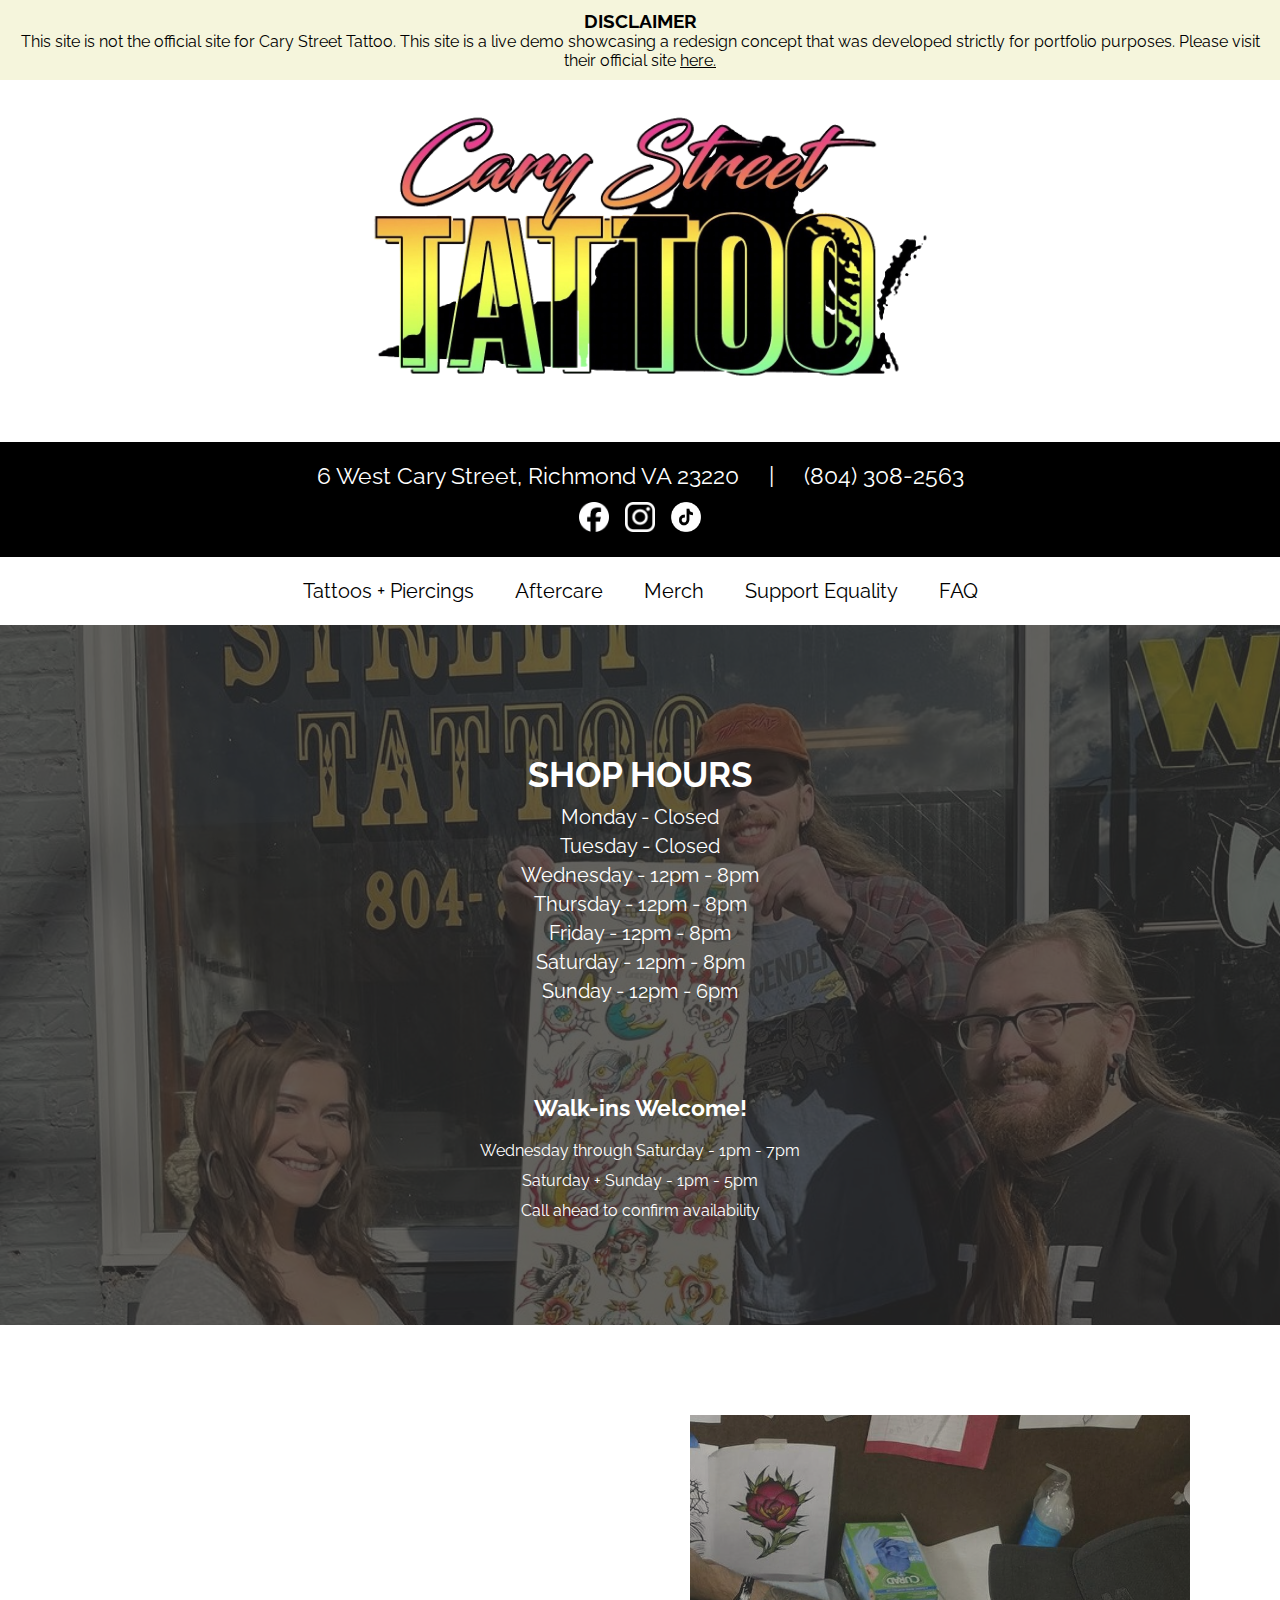
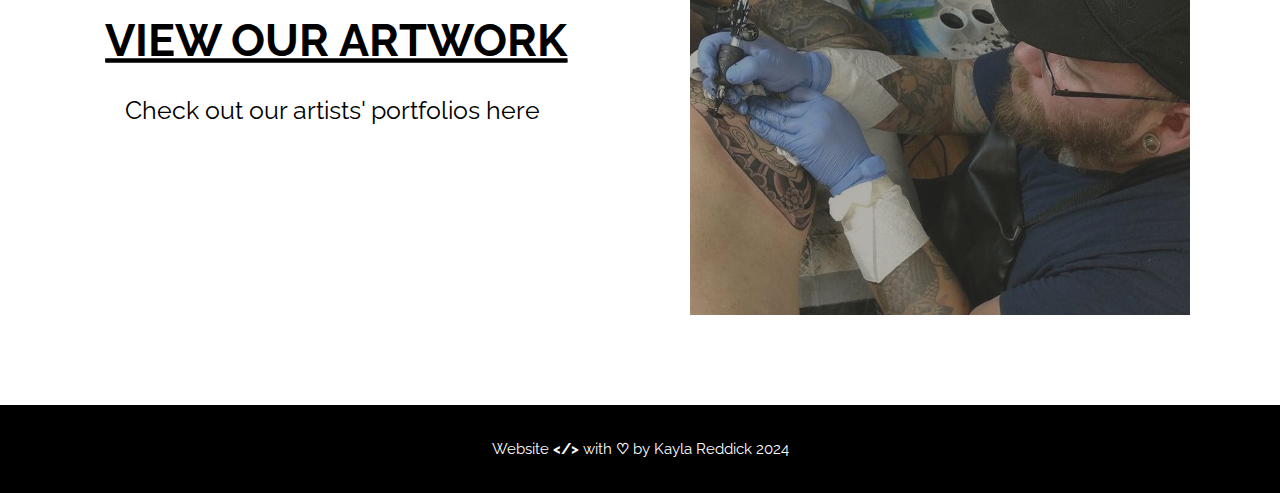
==== index.html @ e574ddc5 "Change to index.html" ====
<!DOCTYPE html>
<html lang="en">
<head>
    <meta charset="UTF-8">
    <meta name="viewport" content="width=device-width, initial-scale=1.0">
    <meta property="og:title" content="Cary Street Tattoo"/>
    <meta property="og:image" content=""/>

        <title>Cary Street Tattoo</title>
        <link rel="icon" href="./imgs/favicon2.png">
        <link rel="stylesheet" href="styles.css">

        <!--font imports-->
        <link rel="preconnect" href="https://fonts.googleapis.com">
        <link rel="preconnect" href="https://fonts.gstatic.com" crossorigin>
        <link href="https://fonts.googleapis.com/css2?family=Raleway:ital,wght@0,100..900;1,100..900&display=swap" rel="stylesheet">
</head>
<body>
    <!--disclaimer-->
    <section class="disclaimer-wrapper">
        <div class="disclaimer">
            <h3 class="disclaimer-title">DISCLAIMER</h3>
            <p class="disclaimer-text">This site is not the official site for Cary Street Tattoo. This site is a live demo showcasing a redesign concept that was developed strictly for portfolio purposes. Please visit their official site <a href="https://carystreettattoo.com/home.html" target="_blank">here.</a></p>
        </div>
    </section>

    <!--header-->
    <div class="header">
        <div class="logo">
            <a href="index.html"><img src="./imgs/logoNew.png" alt="Cary Street Tattoo Logo" width="600px"></a>
        </div>
        <div class="contact">
            <p class="text"><a href="https://www.google.com/maps/place/Cary+Street+Tattoo/@37.5424734,-77.447975,17z/data=!3m1!4b1!4m6!3m5!1s0x89b1113f11aaa853:0xfd0b717249057d51!8m2!3d37.5424734!4d-77.4454001!16s%2Fg%2F11g6mdqr8g?entry=ttu">6 West Cary Street, Richmond VA 23220</a>&nbsp;&nbsp;&nbsp;&nbsp;&nbsp;|&nbsp;&nbsp;&nbsp;&nbsp;&nbsp;(804) 308-2563<span class="socials">
                <ul class="socials-items">
                    <li>
                        <a href="https://www.facebook.com/CarySt.Tattoo"><img src="./imgs/logoFacebook.png" alt="Our Facebook" width="30px"></a>
                    </li>
                    <li>
                        <a href="https://www.instagram.com/carystreettattoo"><img src="./imgs/logoInstagram.png" alt="Our Instagram" width="30px"></a>
                    </li>
                    <li>
                        <a href="https://www.tiktok.com/@carystreettattoo"><img src="./imgs/logoTikTok.png" alt="Our TikTok" width="30px"></a>
                    </li>
                </ul>
            </span></p>
        </div>
        <nav class="navbar"> <!--make sticky navbar--> <!--x overflow in mobile-->
            <ul class="nav-items">
                <li><a href="tattoosandpiercings.html">Tattoos + Piercings</a></li>
                <li><a href="aftercare.html">Aftercare</a></li>
                <li><a href="merch.html">Merch</a></li>
                <li><a href="supportequality.html">Support Equality</a></li>
                <li><a href="faq.html">FAQ</a></li>
            </ul>
        </nav>
    </div>
    
    <!--hours-->
    <section class="hours">
        <div class="background-image">
            <img src="./imgs/background1copy.jpg" alt="Cary Street Tattoo">
        </div>
        <div class="shop-hours">
            <h3 class="section-title">SHOP HOURS</h3>
            <ul class="hours-list">
                <li>Monday - Closed</li>
                <li>Tuesday - Closed</li>
                <li>Wednesday - 12pm - 8pm</li>
                <li>Thursday - 12pm - 8pm</li>
                <li>Friday - 12pm - 8pm</li>
                <li>Saturday - 12pm - 8pm</li>
                <li>Sunday - 12pm - 6pm</li>
            </ul>
        </div>
        <div class="walk-ins">
            <h3 class="section-title">Walk-ins Welcome!</h3>
            <p class="text">Wednesday through Saturday - 1pm - 7pm<br>Saturday + Sunday - 1pm - 5pm<br><span>Call ahead to confirm availability</span></p>
        </div>
    </section>

    <!--gallery-->
    <section class="gallery">
        <div class="background-image">
            <img src="./imgs/background2.jpg" alt="Cary Street Tattoo">
        </div>
        <div class="view-gallery">
            <h3 class="section-title"><a href="tattoosandpiercings.html">VIEW OUR ARTWORK</a></h3>
            <p class="text">Check out our artists' portfolios here</p>
        </div>
    </section>

    <!--appointment-->
    <section class="appointment">
        
    </section>

    <!--footer-->
    <section class="footer">
        <p class="credit">Website <span class="bold">&lt;/&gt; </span>with <span class="bold">&#9825; </span>by <a href="https://alyakakakayla.github.io/devportfolio" target="_blank">Kayla Reddick 2024</a></p>
    </section>
</body>
</html>
---- styles.css ----
* {
    margin: 0;
    padding: 0;
}

body {
    font-family: 'Raleway', 'Arial', sans-serif;
}

.disclaimer-wrapper .disclaimer {
    text-align: center;
    background-color: beige;
    color: black;
    /*border-radius: 20px;*/
    border-width: 3px;
    border-color: beige;
    padding: 10px;
}

.disclaimer-wrapper .disclaimer a {
    color: black;
}
.disclaimer-wrapper .disclaimer a:hover {
    font-weight: 700;
}

.header {
    color: black;
    background-color: white;
    text-align: center;
}

.header li {
    text-decoration: none;
    list-style: none;
    display: inline;
}

.header .logo img {
    margin: 20px;
}

.header .contact {
    color: white;
    background-color: black;
    font-size: 23px;
    padding: 20px;
}

.header .contact a {
    text-decoration: none;
    color: white;
}

.header .contact a:hover {
    font-weight: 700;
}

.socials-items {
    padding-top: 13px;
}

.socials-items li {
    padding-left: 5px;
    padding-right: 5px;
}

.header .navbar {
    color: black;
    background-color: white;
}

.header .navbar .nav-items {
    font-size: 20px;
    padding: 20px;
}

.navbar {
    line-height: 28px;
}

.navbar a {
    text-decoration: none;
    color: black;
    padding: 3px 18px 3px 18px;

}

.navbar a:hover {
    animation: nav-items-hover .6s forwards;
}

.hours .background-image {
    max-height: 700px;
    overflow: hidden;
    z-index: -99;
}

.hours .background-image img {
    width: 100%;
    filter: contrast(50%) brightness(50%) sepia(10%);
}

.hours .shop-hours {
    z-index: 0;
    color: white;
    text-align: center;
    position: absolute; /*relative*/
    left: 50%;
    transform: translate(-50%, -220%);
}

.hours .shop-hours h3 {
    font-size: 35px;
    margin: 10px;
}

.hours .shop-hours ul {
    list-style-type: none;
    font-size: 20px;
}

.hours .shop-hours ul li {
    margin: 5px 0 5px 0;
}

.hours .walk-ins {
    z-index: 0;
    color: white;
    text-align: center;
    position: absolute; /*relative*/
    left: 50%;
    transform: translate(-50%, -150%);
    padding: 13px 0 13px 0;
    width: 100%;
}

.hours .walk-ins h3 {
    font-size: 23px;
    margin: 15px;
}

.hours .walk-ins p {
    line-height: 30px;
}

.gallery {
    display: flex;
    flex-direction: row;
    margin: 40px;
}

.gallery .background-image img {
    width: 100%;
    filter: contrast(70%) brightness(80%) sepia(10%);
}

.gallery .background-image {
    overflow: hidden;
    order: 2;
    margin: 50px;
    max-width: 600px;
    max-height: 600px;
}

.gallery .view-gallery {
    background-color: white;
    color: black;
    order: 1;
    width: 50vw;
}

.gallery .view-gallery a{
    color: black;
}

.gallery .view-gallery h3 {
    font-size: 50px;
    margin: 10px;
    text-align: center;
    text-decoration: underline;
    position: absolute; /*relative*/
    left: 25.5%;
    transform: translate(-50%, 450%);
}

.gallery .view-gallery a:hover {
    animation: gallery-hover 0.6s forwards;
}

.gallery .view-gallery p {
    font-size: 30px;
    text-align: center;
    position: absolute; /*relative*/
    left: 26%;
    transform: translate(-50%, 950%);
}

.footer {
    padding: 35px;
    color: white;
    background-color: black;
    font-size: 15px;
    text-align: center;
}

.footer .bold {
    font-weight: 700;
}

.footer a {
    text-decoration: none;
    color: white;
}

.footer a:hover {
    font-weight: 700;
}

/*animations*/
@keyframes nav-items-hover {
    0% {
        color: black;
        background-color: white;
    }
    100% {
        color: white;
        background-color: rgba(0, 0, 0, 0.85);
        font-weight: 700;
    }
}

@keyframes gallery-hover {
    0% {
        color: black;
        background-color: white;
        text-decoration: underline;
        padding: 0;
    }
    100% {
        color: white;
        background-color: black;
        text-decoration: none;
        padding: 0 40px 0 40px;
    }
}

@keyframes gallery-hover-extend {
    0% {
        background-color: transparent;
        text-decoration: none;
        padding: 0;
    }
    100% {
        background-color: black;
        text-decoration: none;
        padding: 0 80px 0 80px;
    }
}

/*media queries*/

@media (max-width: 1400px) {
    .gallery .background-image {
        margin: 50px;
        max-width: 500px;
        max-height: 500px;
    }
    
    .gallery .view-gallery h3 {
        font-size: 45px;
        margin: 10px;
        left: 25.5%;
        transform: translate(-50%, 450%);
    }
    
    .gallery .view-gallery p {
        font-size: 25px;
        left: 26%;
        transform: translate(-50%, 1100%);
    }
}

@media (max-width: 1200px) {
    .gallery .background-image {
        margin: 40px;
        max-width: 425px;
        max-height: 425px;
    }
    
    .gallery .view-gallery h3 {
        font-size: 40px;
        margin: 10px;
        left: 25.5%;
        transform: translate(-50%, 400%);
    }
    
    .gallery .view-gallery p {
        font-size: 21px;
        left: 26%;
        transform: translate(-50%, 1000%);
    }
}

@media (max-width: 992px) {
    .gallery .background-image {
        margin: 0 0 0 10px;
        max-width: 350px;
        max-height: 350px;
    }
    
    .gallery .view-gallery h3 {
        font-size: 30px;
        margin: 0 10px 0 0;
        left: 25%;
        transform: translate(-50%, 400%);
    }
    
    .gallery .view-gallery p {
        font-size: 18px;
        left: 25%;
        transform: translate(-50%, 850%);
    }
}

@media (max-width: 768px) {
    .disclaimer-wrapper .disclaimer h3 {
        font-size: 15px;
    }
    .disclaimer-wrapper .disclaimer p {
        font-size: 14px;
    }
    .header .logo img {
        width: 400px;
    }
    .header .contact {
        font-size: 19px;
    }
    .header .navbar .nav-items {
        font-size: 17px;
    }
    .socials-items img {
        width: 25px;
    }
    .hours .background-image {
        max-height: 450px;
    }
    .hours .shop-hours {
        transform: translate(-50%, -190%);
    }
    .hours .shop-hours h3 {
        font-size: 25px;
        margin: 10px;
    }
    .hours .shop-hours ul {
        list-style-type: none;
        font-size: 15px;
    }
    .hours .shop-hours ul li {
        margin: 5px 0 5px 0;
    }
    .hours .walk-ins {
        transform: translate(-50%, -120%);
        padding: 13px 0 13px 0;
    }
    
    .hours .walk-ins h3 {
        font-size: 19px;
        margin: 12px;
    }
    
    .hours .walk-ins p {
        line-height: 23px;
        font-size: 14px;
    }
    .gallery {
        display: block;
        height: 300px;
        margin: 20px;
    }
    .gallery .background-image {
        margin: 0;
        max-width: 320px;
        max-height: 320px;
        width: 280px;
        height: 280px;
        position: absolute;
        left: 50%;
        transform: translate(-50%, 5%);
    }
    
    .gallery .view-gallery h3 {
        font-size: 24px;
        position: absolute;
        left: 50%;
        transform: translate(-50%, 450%);
        width: 100vw;
    }
    .gallery .view-gallery a {
        color: white;
    }
    
    .gallery .view-gallery p {
        font-size: 12px;
        position: absolute;
        left: 50%;
        transform: translate(-50%, 1100%);
        width: 100vw;
        color: white;
    }
    .gallery .view-gallery a:hover {
        animation: gallery-hover-extend 0.6s forwards;
    }
    .footer {
        font-size: 13px;
    }
}

@media (max-width: 480px) {
    .disclaimer-wrapper .disclaimer h3 {
        font-size: 12px;
    }
    .disclaimer-wrapper .disclaimer p {
        font-size: 10px;
    }
    .header .logo img {
        width: 270px;
    }
    .header .contact {
        font-size: 16px;
    }
    .header .navbar .nav-items {
        font-size: 14px;
        padding: 14px;
    }
    .navbar {
        line-height: 22px;
    }
    .socials-items img {
        width: 22px;
    }
    .hours .background-image {
        max-height: 350px;
    }
    .hours .shop-hours {
        transform: translate(-50%, -180%);
    }
    .hours .shop-hours h3 {
        font-size: 21px;
        margin: 10px;
    }
    .hours .shop-hours ul {
        list-style-type: none;
        font-size: 12px;
    }
    .hours .shop-hours ul li {
        margin: 5px 0 5px 0;
    }
    .hours .walk-ins {
        transform: translate(-50%, -120%);
        padding: 13px 0 13px 0;
    }
    
    .hours .walk-ins h3 {
        font-size: 15px;
        margin: 10px;
    }
    
    .hours .walk-ins p {
        line-height: 19px;
        font-size: 12px;
    }
    .footer {
        font-size: 11px;
    }
}

@media (max-width: 400px) {
    .header .logo img {
        width: 250px;
    }
    .header .contact {
        font-size: 13px;
        padding: 15px;
    }
    .header .navbar .nav-items {
        font-size: 12px;
        padding: 12px;
    }
    .navbar {
        line-height: 18px;
    }
    .socials-items img {
        width: 22px;
    }
    .hours .background-image {
        max-height: 300px;
    }
    .hours .shop-hours {
        transform: translate(-50%, -180%);
    }
    .hours .shop-hours h3 {
        font-size: 19px;
        margin: 8px;
    }
    .hours .shop-hours ul {
        list-style-type: none;
        font-size: 10px;
    }
    .hours .shop-hours ul li {
        margin: 3px 0 3px 0;
    }
    .hours .walk-ins {
        transform: translate(-50%, -120%);
        padding: 13px 0 13px 0;
    }
    
    .hours .walk-ins h3 {
        font-size: 13px;
        margin: 10px;
    }
    
    .hours .walk-ins p {
        line-height: 15px;
        font-size: 10px;
    }
}
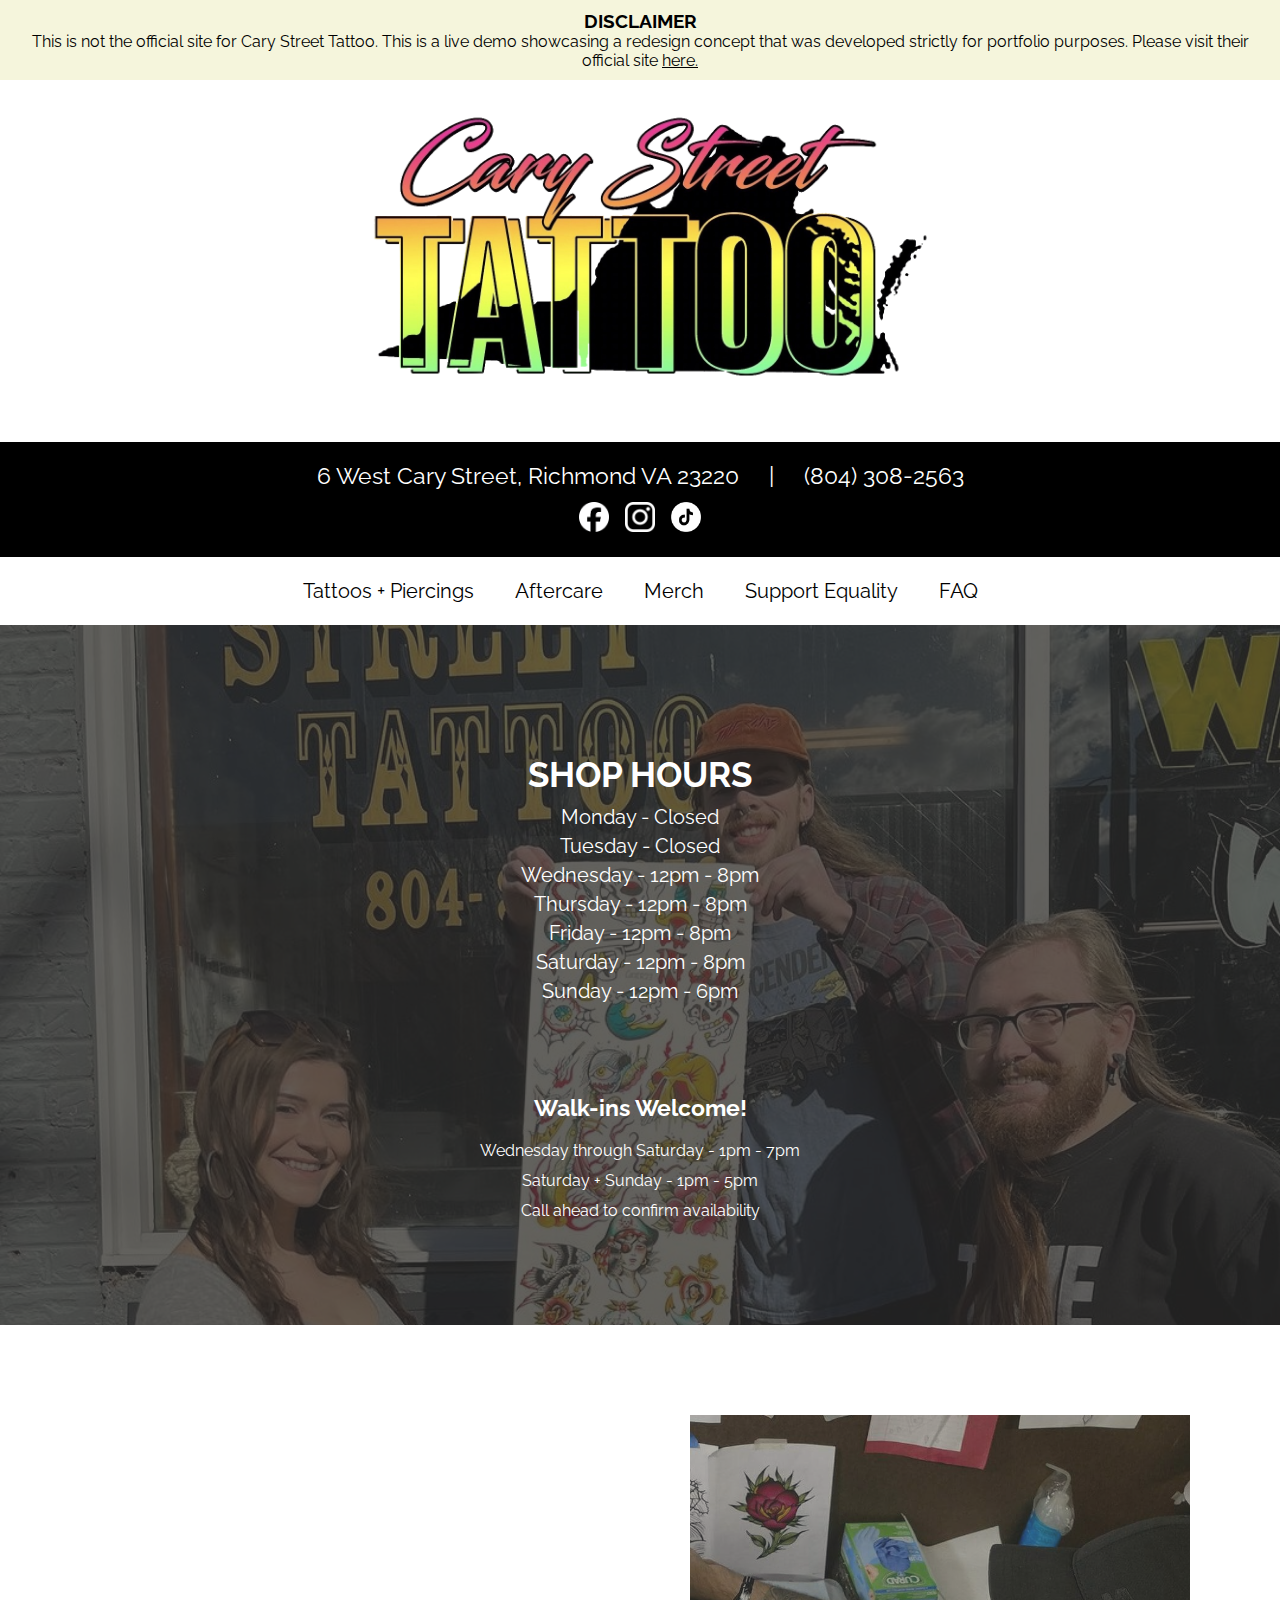
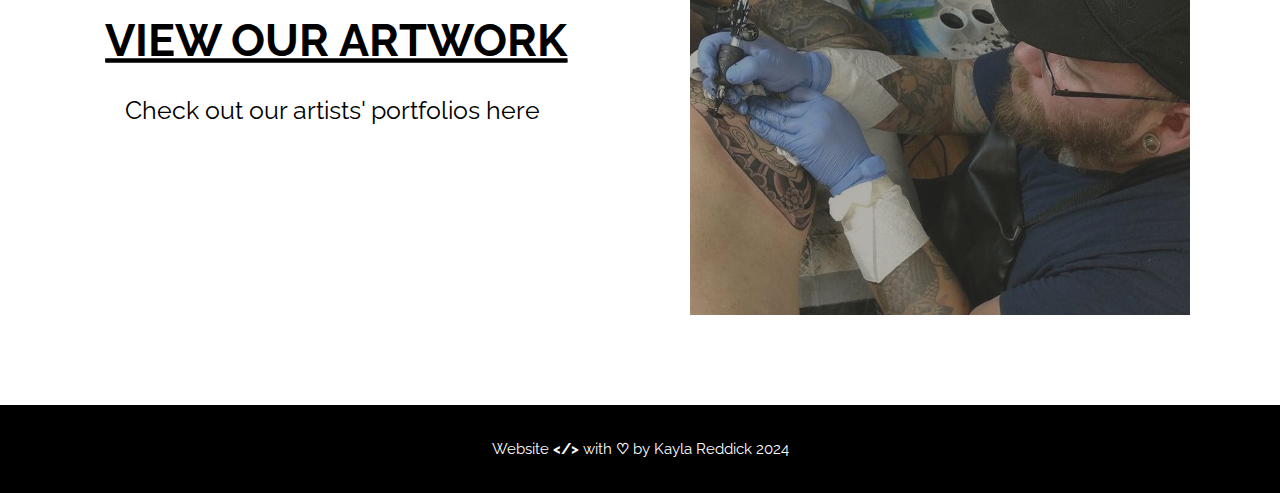
==== commit ca2afbec: "Change disclaimer text" ====
--- a/index.html
+++ b/index.html
@@ -20,7 +20,7 @@
     <section class="disclaimer-wrapper">
         <div class="disclaimer">
             <h3 class="disclaimer-title">DISCLAIMER</h3>
-            <p class="disclaimer-text">This site is not the official site for Cary Street Tattoo. This site is a live demo showcasing a redesign concept that was developed strictly for portfolio purposes. Please visit their official site <a href="https://carystreettattoo.com/home.html" target="_blank">here.</a></p>
+            <p class="disclaimer-text">This is not the official site for Cary Street Tattoo. This is a live demo showcasing a redesign concept that was developed strictly for portfolio purposes. Please visit their official site <a href="https://carystreettattoo.com/home.html" target="_blank">here.</a></p>
         </div>
     </section>
 
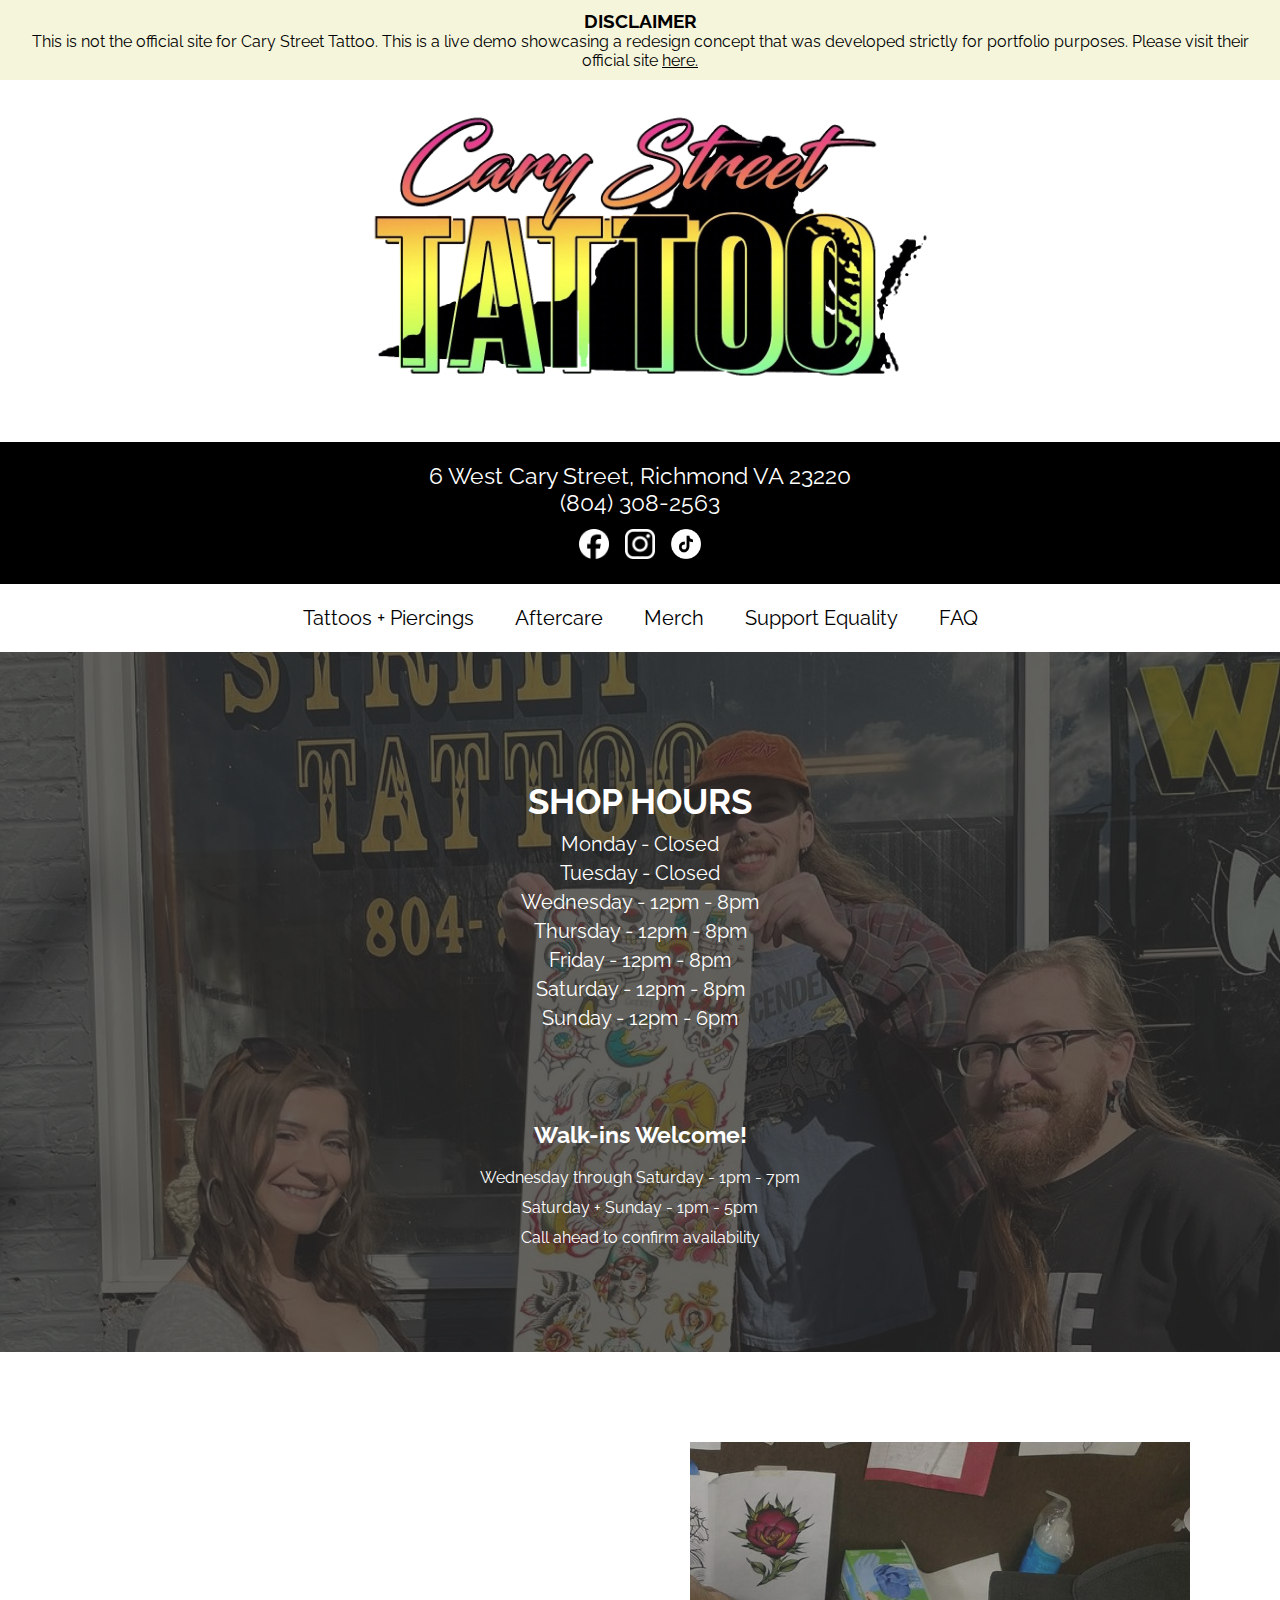
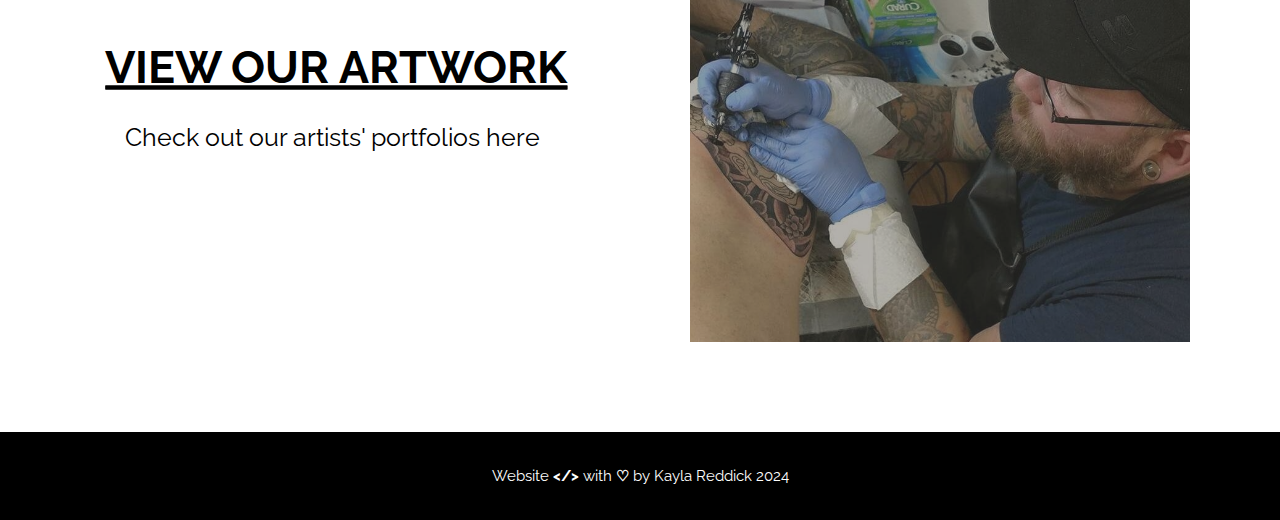
==== commit ca2d1278: "Fix address and phone number text styling" ====
--- a/index.html
+++ b/index.html
@@ -30,7 +30,7 @@
             <a href="index.html"><img src="./imgs/logoNew.png" alt="Cary Street Tattoo Logo" width="600px"></a>
         </div>
         <div class="contact">
-            <p class="text"><a href="https://www.google.com/maps/place/Cary+Street+Tattoo/@37.5424734,-77.447975,17z/data=!3m1!4b1!4m6!3m5!1s0x89b1113f11aaa853:0xfd0b717249057d51!8m2!3d37.5424734!4d-77.4454001!16s%2Fg%2F11g6mdqr8g?entry=ttu">6 West Cary Street, Richmond VA 23220</a>&nbsp;&nbsp;&nbsp;&nbsp;&nbsp;|&nbsp;&nbsp;&nbsp;&nbsp;&nbsp;(804) 308-2563<span class="socials">
+            <p class="text"><a href="https://www.google.com/maps/place/Cary+Street+Tattoo/@37.5424734,-77.447975,17z/data=!3m1!4b1!4m6!3m5!1s0x89b1113f11aaa853:0xfd0b717249057d51!8m2!3d37.5424734!4d-77.4454001!16s%2Fg%2F11g6mdqr8g?entry=ttu">6 West Cary Street, Richmond VA 23220</a><br>(804) 308-2563<span class="socials">
                 <ul class="socials-items">
                     <li>
                         <a href="https://www.facebook.com/CarySt.Tattoo"><img src="./imgs/logoFacebook.png" alt="Our Facebook" width="30px"></a>
--- a/styles.css
+++ b/styles.css
@@ -215,6 +215,18 @@
 
 .footer a:hover {
     font-weight: 700;
+}
+.placeholder {
+    padding: 80px;
+    text-align: center;
+}
+
+.placeholder h1 {
+    font-size: 45px;
+}
+
+.placeholder p {
+    font-size: 20px;
 }
 
 /*animations*/
@@ -414,6 +426,18 @@
     .footer {
         font-size: 13px;
     }
+    .placeholder {
+        padding: 60px;
+        text-align: center;
+    }
+    
+    .placeholder h1 {
+        font-size: 30px;
+    }
+    
+    .placeholder p {
+        font-size: 18px;
+    }
 }
 
 @media (max-width: 480px) {
@@ -473,6 +497,18 @@
     .footer {
         font-size: 11px;
     }
+    .placeholder {
+        padding: 60px;
+        text-align: center;
+    }
+    
+    .placeholder h1 {
+        font-size: 20px;
+    }
+    
+    .placeholder p {
+        font-size: 15px;
+    }
 }
 
 @media (max-width: 400px) {
